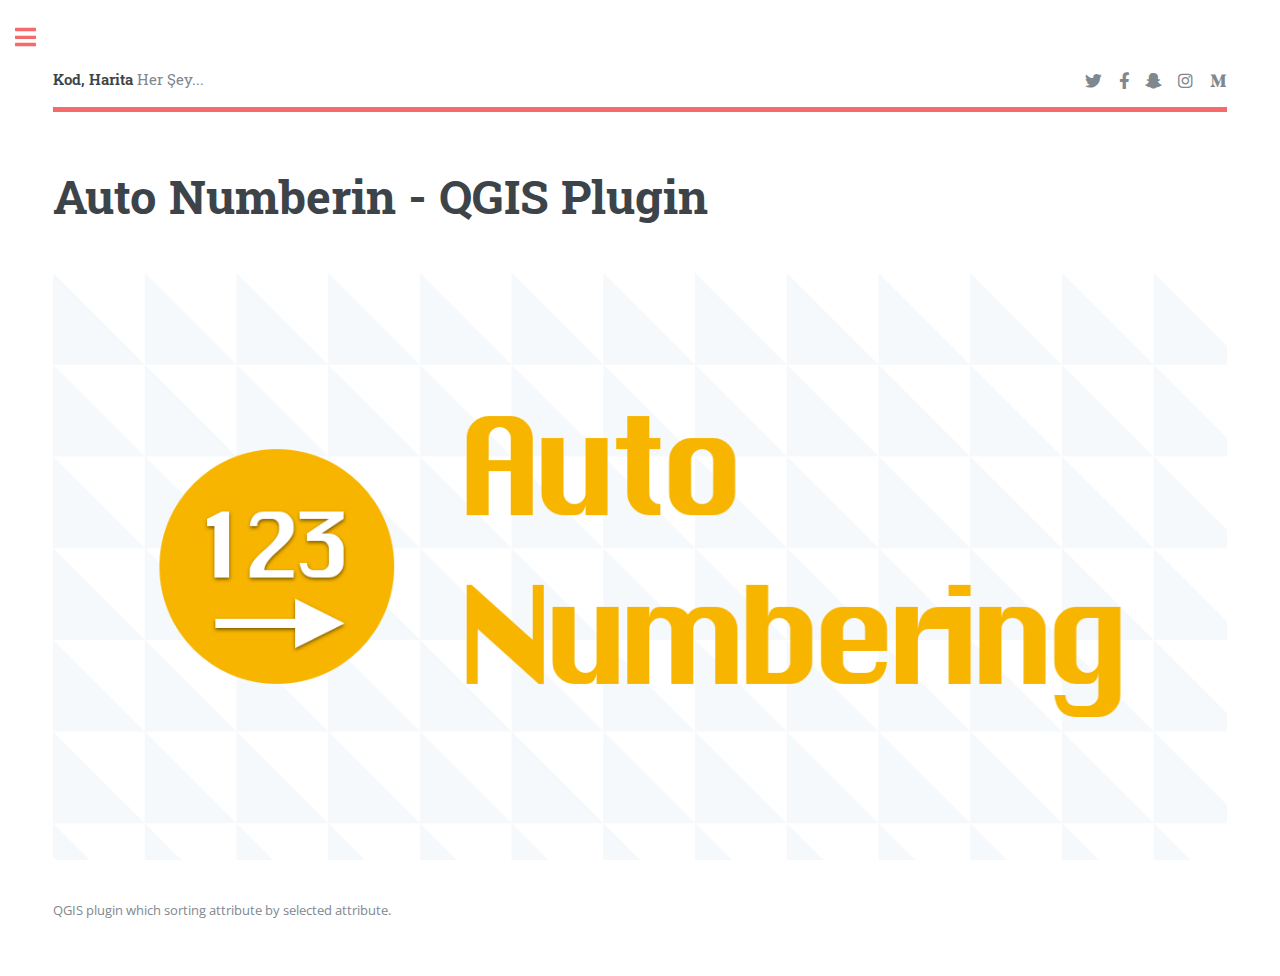
==== auto-numbering.html @ b15d13a5 "autonumbering" ====
<!DOCTYPE HTML>
<html>
	<head>
		<title>Auto Numbering - QGIS Plugin</title>
		<meta charset="utf-8" />
		<meta name="viewport" content="width=device-width, initial-scale=1, user-scalable=no" />
		<link rel="stylesheet" href="assets/css/main.css" />
		<link rel="shortcut icon" href="images/atmosphere.ico" type="image/x-icon">
	</head>
	<body class="is-preload">

		<!-- Wrapper -->
			<div id="wrapper">

				<!-- Main -->
					<div id="main">
						<div class="inner">

							<!-- Header -->
								<header id="header">
									<a class="logo"><strong>Kod, Harita</strong> Her Şey...</a>
									<ul class="icons">
										<li><a href="#" class="icon brands fa-twitter"><span class="label">Twitter</span></a></li>
										<li><a href="#" class="icon brands fa-facebook-f"><span class="label">Facebook</span></a></li>
										<li><a href="#" class="icon brands fa-snapchat-ghost"><span class="label">Snapchat</span></a></li>
										<li><a href="#" class="icon brands fa-instagram"><span class="label">Instagram</span></a></li>
										<li><a href="#" class="icon brands fa-medium-m"><span class="label">Medium</span></a></li>
									</ul>
								</header>

							<!-- Content -->
								<section>
									<header class="main">
										<h1>Auto Numberin - QGIS Plugin</h1>
									</header>

									<span class="image main"><img src="images/githubsocial.png" alt="" /></span>

									<p>QGIS plugin which sorting attribute by selected attribute.</p>

								</section>

						</div>
					</div>

				<!-- Sidebar -->
					<!-- Sidebar -->
					<div id="sidebar">
						<div class="inner">

							<!-- Search -->
								<!-- <section id="search" class="alt">
									<form method="post" action="#">
										<input type="text" name="query" id="query" placeholder="Search" />
									</form>
								</section> -->

							<!-- Menu -->
								<nav id="menu">
									<header class="major">
										<h2>Menu</h2>
									</header>
									<ul>
										<li><a href="index.html">Anasayfa</a></li>
										<!-- <li><a href="generic.html">Generic</a></li> -->
										<!-- <li><a href="elements.html">Elements</a></li> -->
										<li>
											<span class="opener">Projeler</span>
											<ul>
												<li><a href="geocoding.html">Mapbox Geocoding</a></li>
												<li><a href="auto-numbering.html">Auto Numbering</a></li>
											</ul>
										</li>
									</ul>
								</nav>

							<!-- Section -->
								<!-- <section>
									<header class="major">
										<h2>Ante interdum</h2>
									</header>
									<div class="mini-posts">
										<article>
											<a href="#" class="image"><img src="images/pic07.jpg" alt="" /></a>
											<p>Aenean ornare velit lacus, ac varius enim lorem ullamcorper dolore aliquam.</p>
										</article>
										<article>
											<a href="#" class="image"><img src="images/pic08.jpg" alt="" /></a>
											<p>Aenean ornare velit lacus, ac varius enim lorem ullamcorper dolore aliquam.</p>
										</article>
										<article>
											<a href="#" class="image"><img src="images/pic09.jpg" alt="" /></a>
											<p>Aenean ornare velit lacus, ac varius enim lorem ullamcorper dolore aliquam.</p>
										</article>
									</div>
									<ul class="actions">
										<li><a href="#" class="button">More</a></li>
									</ul>
								</section> -->

							<!-- Section -->
								<!-- <section>
									<header class="major">
										<h2>Get in touch</h2>
									</header>
									<p>Sed varius enim lorem ullamcorper dolore aliquam aenean ornare velit lacus, ac varius enim lorem ullamcorper dolore. Proin sed aliquam facilisis ante interdum. Sed nulla amet lorem feugiat tempus aliquam.</p>
									<ul class="contact">
										<li class="icon solid fa-envelope"><a href="#">information@untitled.tld</a></li>
										<li class="icon solid fa-phone">(000) 000-0000</li>
										<li class="icon solid fa-home">1234 Somewhere Road #8254<br />
										Nashville, TN 00000-0000</li>
									</ul>
								</section> -->

							<!-- Footer -->
								<!-- <footer id="footer">
									<p class="copyright">&copy; Untitled. All rights reserved. Demo Images: <a href="https://unsplash.com">Unsplash</a>. Design: <a href="https://html5up.net">HTML5 UP</a>.</p>
								</footer> -->

						</div>
					</div>

			</div>

		<!-- Scripts -->
			<script src="assets/js/jquery.min.js"></script>
			<script src="assets/js/browser.min.js"></script>
			<script src="assets/js/breakpoints.min.js"></script>
			<script src="assets/js/util.js"></script>
			<script src="assets/js/main.js"></script>

	</body>
</html>
---- assets/css/main.css ----
@import url(fontawesome-all.min.css);
@import url("https://fonts.googleapis.com/css?family=Open+Sans:400,600,400italic,600italic|Roboto+Slab:400,700");
/*
	Editorial by HTML5 UP
	html5up.net | @ajlkn
	Free for personal and commercial use under the CCA 3.0 license (html5up.net/license)
*/
html, body, div, span, applet, object,
iframe, h1, h2, h3, h4, h5, h6, p, blockquote,
pre, a, abbr, acronym, address, big, cite,
code, del, dfn, em, img, ins, kbd, q, s, samp,
small, strike, strong, sub, sup, tt, var, b,
u, i, center, dl, dt, dd, ol, ul, li, fieldset,
form, label, legend, table, caption, tbody,
tfoot, thead, tr, th, td, article, aside,
canvas, details, embed, figure, figcaption,
footer, header, hgroup, menu, nav, output, ruby,
section, summary, time, mark, audio, video {
  margin: 0;
  padding: 0;
  border: 0;
  font-size: 100%;
  font: inherit;
  vertical-align: baseline; }

article, aside, details, figcaption, figure,
footer, header, hgroup, menu, nav, section {
  display: block; }

body {
  line-height: 1; }

ol, ul {
  list-style: none; }

blockquote, q {
  quotes: none; }
  blockquote:before, blockquote:after, q:before, q:after {
    content: '';
    content: none; }

table {
  border-collapse: collapse;
  border-spacing: 0; }

body {
  -webkit-text-size-adjust: none; }

mark {
  background-color: transparent;
  color: inherit; }

input::-moz-focus-inner {
  border: 0;
  padding: 0; }

input, select, textarea {
  -moz-appearance: none;
  -webkit-appearance: none;
  -ms-appearance: none;
  appearance: none; }

/* Basic */
@-ms-viewport {
  width: device-width; }

body {
  -ms-overflow-style: scrollbar; }

@media screen and (max-width: 480px) {
  html, body {
    min-width: 320px; } }

html {
  box-sizing: border-box; }

*, *:before, *:after {
  box-sizing: inherit; }

body {
  background: #ffffff; }
  body.is-preload *, body.is-preload *:before, body.is-preload *:after, body.is-resizing *, body.is-resizing *:before, body.is-resizing *:after {
    -moz-animation: none !important;
    -webkit-animation: none !important;
    -ms-animation: none !important;
    animation: none !important;
    -moz-transition: none !important;
    -webkit-transition: none !important;
    -ms-transition: none !important;
    transition: none !important; }

/* Type */
body, input, select, textarea {
  color: #7f888f;
  font-family: "Open Sans", sans-serif;
  font-size: 13pt;
  font-weight: 400;
  line-height: 1.65; }
  @media screen and (max-width: 1680px) {
    body, input, select, textarea {
      font-size: 11pt; } }
  @media screen and (max-width: 1280px) {
    body, input, select, textarea {
      font-size: 10pt; } }
  @media screen and (max-width: 360px) {
    body, input, select, textarea {
      font-size: 9pt; } }

a {
  -moz-transition: color 0.2s ease-in-out, border-bottom-color 0.2s ease-in-out;
  -webkit-transition: color 0.2s ease-in-out, border-bottom-color 0.2s ease-in-out;
  -ms-transition: color 0.2s ease-in-out, border-bottom-color 0.2s ease-in-out;
  transition: color 0.2s ease-in-out, border-bottom-color 0.2s ease-in-out;
  border-bottom: dotted 1px;
  color: #f56a6a;
  text-decoration: none; }
  a:hover {
    border-bottom-color: #f56a6a;
    color: #f56a6a !important; }
    a:hover strong {
      color: inherit; }

strong, b {
  color: #3d4449;
  font-weight: 600; }

em, i {
  font-style: italic; }

p {
  margin: 0 0 2em 0; }

h1, h2, h3, h4, h5, h6 {
  color: #3d4449;
  font-family: "Roboto Slab", serif;
  font-weight: 700;
  line-height: 1.5;
  margin: 0 0 1em 0; }
  h1 a, h2 a, h3 a, h4 a, h5 a, h6 a {
    color: inherit;
    text-decoration: none;
    border-bottom: 0; }

h1 {
  font-size: 4em;
  margin: 0 0 0.5em 0;
  line-height: 1.3; }

h2 {
  font-size: 1.75em; }

h3 {
  font-size: 1.25em; }

h4 {
  font-size: 1.1em; }

h5 {
  font-size: 0.9em; }

h6 {
  font-size: 0.7em; }

@media screen and (max-width: 1680px) {
  h1 {
    font-size: 3.5em; } }

@media screen and (max-width: 980px) {
  h1 {
    font-size: 3.25em; } }

@media screen and (max-width: 736px) {
  h1 {
    font-size: 2em;
    line-height: 1.4; }
  h2 {
    font-size: 1.5em; } }

sub {
  font-size: 0.8em;
  position: relative;
  top: 0.5em; }

sup {
  font-size: 0.8em;
  position: relative;
  top: -0.5em; }

blockquote {
  border-left: solid 3px rgba(210, 215, 217, 0.75);
  font-style: italic;
  margin: 0 0 2em 0;
  padding: 0.5em 0 0.5em 2em; }

code {
  background: rgba(230, 235, 237, 0.25);
  border-radius: 0.375em;
  border: solid 1px rgba(210, 215, 217, 0.75);
  font-family: "Courier New", monospace;
  font-size: 0.9em;
  margin: 0 0.25em;
  padding: 0.25em 0.65em; }

pre {
  -webkit-overflow-scrolling: touch;
  font-family: "Courier New", monospace;
  font-size: 0.9em;
  margin: 0 0 2em 0; }
  pre code {
    display: block;
    line-height: 1.75;
    padding: 1em 1.5em;
    overflow-x: auto; }

hr {
  border: 0;
  border-bottom: solid 1px rgba(210, 215, 217, 0.75);
  margin: 2em 0; }
  hr.major {
    margin: 3em 0; }

.align-left {
  text-align: left; }

.align-center {
  text-align: center; }

.align-right {
  text-align: right; }

/* Row */
.row {
  display: flex;
  flex-wrap: wrap;
  box-sizing: border-box;
  align-items: stretch; }
  .row > * {
    box-sizing: border-box; }
  .row.gtr-uniform > * > :last-child {
    margin-bottom: 0; }
  .row.aln-left {
    justify-content: flex-start; }
  .row.aln-center {
    justify-content: center; }
  .row.aln-right {
    justify-content: flex-end; }
  .row.aln-top {
    align-items: flex-start; }
  .row.aln-middle {
    align-items: center; }
  .row.aln-bottom {
    align-items: flex-end; }
  .row > .imp {
    order: -1; }
  .row > .col-1 {
    width: 8.33333%; }
  .row > .off-1 {
    margin-left: 8.33333%; }
  .row > .col-2 {
    width: 16.66667%; }
  .row > .off-2 {
    margin-left: 16.66667%; }
  .row > .col-3 {
    width: 25%; }
  .row > .off-3 {
    margin-left: 25%; }
  .row > .col-4 {
    width: 33.33333%; }
  .row > .off-4 {
    margin-left: 33.33333%; }
  .row > .col-5 {
    width: 41.66667%; }
  .row > .off-5 {
    margin-left: 41.66667%; }
  .row > .col-6 {
    width: 50%; }
  .row > .off-6 {
    margin-left: 50%; }
  .row > .col-7 {
    width: 58.33333%; }
  .row > .off-7 {
    margin-left: 58.33333%; }
  .row > .col-8 {
    width: 66.66667%; }
  .row > .off-8 {
    margin-left: 66.66667%; }
  .row > .col-9 {
    width: 75%; }
  .row > .off-9 {
    margin-left: 75%; }
  .row > .col-10 {
    width: 83.33333%; }
  .row > .off-10 {
    margin-left: 83.33333%; }
  .row > .col-11 {
    width: 91.66667%; }
  .row > .off-11 {
    margin-left: 91.66667%; }
  .row > .col-12 {
    width: 100%; }
  .row > .off-12 {
    margin-left: 100%; }
  .row.gtr-0 {
    margin-top: 0;
    margin-left: 0em; }
    .row.gtr-0 > * {
      padding: 0 0 0 0em; }
    .row.gtr-0.gtr-uniform {
      margin-top: 0em; }
      .row.gtr-0.gtr-uniform > * {
        padding-top: 0em; }
  .row.gtr-25 {
    margin-top: 0;
    margin-left: -0.375em; }
    .row.gtr-25 > * {
      padding: 0 0 0 0.375em; }
    .row.gtr-25.gtr-uniform {
      margin-top: -0.375em; }
      .row.gtr-25.gtr-uniform > * {
        padding-top: 0.375em; }
  .row.gtr-50 {
    margin-top: 0;
    margin-left: -0.75em; }
    .row.gtr-50 > * {
      padding: 0 0 0 0.75em; }
    .row.gtr-50.gtr-uniform {
      margin-top: -0.75em; }
      .row.gtr-50.gtr-uniform > * {
        padding-top: 0.75em; }
  .row {
    margin-top: 0;
    margin-left: -1.5em; }
    .row > * {
      padding: 0 0 0 1.5em; }
    .row.gtr-uniform {
      margin-top: -1.5em; }
      .row.gtr-uniform > * {
        padding-top: 1.5em; }
  .row.gtr-150 {
    margin-top: 0;
    margin-left: -2.25em; }
    .row.gtr-150 > * {
      padding: 0 0 0 2.25em; }
    .row.gtr-150.gtr-uniform {
      margin-top: -2.25em; }
      .row.gtr-150.gtr-uniform > * {
        padding-top: 2.25em; }
  .row.gtr-200 {
    margin-top: 0;
    margin-left: -3em; }
    .row.gtr-200 > * {
      padding: 0 0 0 3em; }
    .row.gtr-200.gtr-uniform {
      margin-top: -3em; }
      .row.gtr-200.gtr-uniform > * {
        padding-top: 3em; }
  @media screen and (max-width: 1680px) {
    .row {
      display: flex;
      flex-wrap: wrap;
      box-sizing: border-box;
      align-items: stretch; }
      .row > * {
        box-sizing: border-box; }
      .row.gtr-uniform > * > :last-child {
        margin-bottom: 0; }
      .row.aln-left {
        justify-content: flex-start; }
      .row.aln-center {
        justify-content: center; }
      .row.aln-right {
        justify-content: flex-end; }
      .row.aln-top {
        align-items: flex-start; }
      .row.aln-middle {
        align-items: center; }
      .row.aln-bottom {
        align-items: flex-end; }
      .row > .imp-xlarge {
        order: -1; }
      .row > .col-1-xlarge {
        width: 8.33333%; }
      .row > .off-1-xlarge {
        margin-left: 8.33333%; }
      .row > .col-2-xlarge {
        width: 16.66667%; }
      .row > .off-2-xlarge {
        margin-left: 16.66667%; }
      .row > .col-3-xlarge {
        width: 25%; }
      .row > .off-3-xlarge {
        margin-left: 25%; }
      .row > .col-4-xlarge {
        width: 33.33333%; }
      .row > .off-4-xlarge {
        margin-left: 33.33333%; }
      .row > .col-5-xlarge {
        width: 41.66667%; }
      .row > .off-5-xlarge {
        margin-left: 41.66667%; }
      .row > .col-6-xlarge {
        width: 50%; }
      .row > .off-6-xlarge {
        margin-left: 50%; }
      .row > .col-7-xlarge {
        width: 58.33333%; }
      .row > .off-7-xlarge {
        margin-left: 58.33333%; }
      .row > .col-8-xlarge {
        width: 66.66667%; }
      .row > .off-8-xlarge {
        margin-left: 66.66667%; }
      .row > .col-9-xlarge {
        width: 75%; }
      .row > .off-9-xlarge {
        margin-left: 75%; }
      .row > .col-10-xlarge {
        width: 83.33333%; }
      .row > .off-10-xlarge {
        margin-left: 83.33333%; }
      .row > .col-11-xlarge {
        width: 91.66667%; }
      .row > .off-11-xlarge {
        margin-left: 91.66667%; }
      .row > .col-12-xlarge {
        width: 100%; }
      .row > .off-12-xlarge {
        margin-left: 100%; }
      .row.gtr-0 {
        margin-top: 0;
        margin-left: 0em; }
        .row.gtr-0 > * {
          padding: 0 0 0 0em; }
        .row.gtr-0.gtr-uniform {
          margin-top: 0em; }
          .row.gtr-0.gtr-uniform > * {
            padding-top: 0em; }
      .row.gtr-25 {
        margin-top: 0;
        margin-left: -0.375em; }
        .row.gtr-25 > * {
          padding: 0 0 0 0.375em; }
        .row.gtr-25.gtr-uniform {
          margin-top: -0.375em; }
          .row.gtr-25.gtr-uniform > * {
            padding-top: 0.375em; }
      .row.gtr-50 {
        margin-top: 0;
        margin-left: -0.75em; }
        .row.gtr-50 > * {
          padding: 0 0 0 0.75em; }
        .row.gtr-50.gtr-uniform {
          margin-top: -0.75em; }
          .row.gtr-50.gtr-uniform > * {
            padding-top: 0.75em; }
      .row {
        margin-top: 0;
        margin-left: -1.5em; }
        .row > * {
          padding: 0 0 0 1.5em; }
        .row.gtr-uniform {
          margin-top: -1.5em; }
          .row.gtr-uniform > * {
            padding-top: 1.5em; }
      .row.gtr-150 {
        margin-top: 0;
        margin-left: -2.25em; }
        .row.gtr-150 > * {
          padding: 0 0 0 2.25em; }
        .row.gtr-150.gtr-uniform {
          margin-top: -2.25em; }
          .row.gtr-150.gtr-uniform > * {
            padding-top: 2.25em; }
      .row.gtr-200 {
        margin-top: 0;
        margin-left: -3em; }
        .row.gtr-200 > * {
          padding: 0 0 0 3em; }
        .row.gtr-200.gtr-uniform {
          margin-top: -3em; }
          .row.gtr-200.gtr-uniform > * {
            padding-top: 3em; } }
  @media screen and (max-width: 1280px) {
    .row {
      display: flex;
      flex-wrap: wrap;
      box-sizing: border-box;
      align-items: stretch; }
      .row > * {
        box-sizing: border-box; }
      .row.gtr-uniform > * > :last-child {
        margin-bottom: 0; }
      .row.aln-left {
        justify-content: flex-start; }
      .row.aln-center {
        justify-content: center; }
      .row.aln-right {
        justify-content: flex-end; }
      .row.aln-top {
        align-items: flex-start; }
      .row.aln-middle {
        align-items: center; }
      .row.aln-bottom {
        align-items: flex-end; }
      .row > .imp-large {
        order: -1; }
      .row > .col-1-large {
        width: 8.33333%; }
      .row > .off-1-large {
        margin-left: 8.33333%; }
      .row > .col-2-large {
        width: 16.66667%; }
      .row > .off-2-large {
        margin-left: 16.66667%; }
      .row > .col-3-large {
        width: 25%; }
      .row > .off-3-large {
        margin-left: 25%; }
      .row > .col-4-large {
        width: 33.33333%; }
      .row > .off-4-large {
        margin-left: 33.33333%; }
      .row > .col-5-large {
        width: 41.66667%; }
      .row > .off-5-large {
        margin-left: 41.66667%; }
      .row > .col-6-large {
        width: 50%; }
      .row > .off-6-large {
        margin-left: 50%; }
      .row > .col-7-large {
        width: 58.33333%; }
      .row > .off-7-large {
        margin-left: 58.33333%; }
      .row > .col-8-large {
        width: 66.66667%; }
      .row > .off-8-large {
        margin-left: 66.66667%; }
      .row > .col-9-large {
        width: 75%; }
      .row > .off-9-large {
        margin-left: 75%; }
      .row > .col-10-large {
        width: 83.33333%; }
      .row > .off-10-large {
        margin-left: 83.33333%; }
      .row > .col-11-large {
        width: 91.66667%; }
      .row > .off-11-large {
        margin-left: 91.66667%; }
      .row > .col-12-large {
        width: 100%; }
      .row > .off-12-large {
        margin-left: 100%; }
      .row.gtr-0 {
        margin-top: 0;
        margin-left: 0em; }
        .row.gtr-0 > * {
          padding: 0 0 0 0em; }
        .row.gtr-0.gtr-uniform {
          margin-top: 0em; }
          .row.gtr-0.gtr-uniform > * {
            padding-top: 0em; }
      .row.gtr-25 {
        margin-top: 0;
        margin-left: -0.375em; }
        .row.gtr-25 > * {
          padding: 0 0 0 0.375em; }
        .row.gtr-25.gtr-uniform {
          margin-top: -0.375em; }
          .row.gtr-25.gtr-uniform > * {
            padding-top: 0.375em; }
      .row.gtr-50 {
        margin-top: 0;
        margin-left: -0.75em; }
        .row.gtr-50 > * {
          padding: 0 0 0 0.75em; }
        .row.gtr-50.gtr-uniform {
          margin-top: -0.75em; }
          .row.gtr-50.gtr-uniform > * {
            padding-top: 0.75em; }
      .row {
        margin-top: 0;
        margin-left: -1.5em; }
        .row > * {
          padding: 0 0 0 1.5em; }
        .row.gtr-uniform {
          margin-top: -1.5em; }
          .row.gtr-uniform > * {
            padding-top: 1.5em; }
      .row.gtr-150 {
        margin-top: 0;
        margin-left: -2.25em; }
        .row.gtr-150 > * {
          padding: 0 0 0 2.25em; }
        .row.gtr-150.gtr-uniform {
          margin-top: -2.25em; }
          .row.gtr-150.gtr-uniform > * {
            padding-top: 2.25em; }
      .row.gtr-200 {
        margin-top: 0;
        margin-left: -3em; }
        .row.gtr-200 > * {
          padding: 0 0 0 3em; }
        .row.gtr-200.gtr-uniform {
          margin-top: -3em; }
          .row.gtr-200.gtr-uniform > * {
            padding-top: 3em; } }
  @media screen and (max-width: 980px) {
    .row {
      display: flex;
      flex-wrap: wrap;
      box-sizing: border-box;
      align-items: stretch; }
      .row > * {
        box-sizing: border-box; }
      .row.gtr-uniform > * > :last-child {
        margin-bottom: 0; }
      .row.aln-left {
        justify-content: flex-start; }
      .row.aln-center {
        justify-content: center; }
      .row.aln-right {
        justify-content: flex-end; }
      .row.aln-top {
        align-items: flex-start; }
      .row.aln-middle {
        align-items: center; }
      .row.aln-bottom {
        align-items: flex-end; }
      .row > .imp-medium {
        order: -1; }
      .row > .col-1-medium {
        width: 8.33333%; }
      .row > .off-1-medium {
        margin-left: 8.33333%; }
      .row > .col-2-medium {
        width: 16.66667%; }
      .row > .off-2-medium {
        margin-left: 16.66667%; }
      .row > .col-3-medium {
        width: 25%; }
      .row > .off-3-medium {
        margin-left: 25%; }
      .row > .col-4-medium {
        width: 33.33333%; }
      .row > .off-4-medium {
        margin-left: 33.33333%; }
      .row > .col-5-medium {
        width: 41.66667%; }
      .row > .off-5-medium {
        margin-left: 41.66667%; }
      .row > .col-6-medium {
        width: 50%; }
      .row > .off-6-medium {
        margin-left: 50%; }
      .row > .col-7-medium {
        width: 58.33333%; }
      .row > .off-7-medium {
        margin-left: 58.33333%; }
      .row > .col-8-medium {
        width: 66.66667%; }
      .row > .off-8-medium {
        margin-left: 66.66667%; }
      .row > .col-9-medium {
        width: 75%; }
      .row > .off-9-medium {
        margin-left: 75%; }
      .row > .col-10-medium {
        width: 83.33333%; }
      .row > .off-10-medium {
        margin-left: 83.33333%; }
      .row > .col-11-medium {
        width: 91.66667%; }
      .row > .off-11-medium {
        margin-left: 91.66667%; }
      .row > .col-12-medium {
        width: 100%; }
      .row > .off-12-medium {
        margin-left: 100%; }
      .row.gtr-0 {
        margin-top: 0;
        margin-left: 0em; }
        .row.gtr-0 > * {
          padding: 0 0 0 0em; }
        .row.gtr-0.gtr-uniform {
          margin-top: 0em; }
          .row.gtr-0.gtr-uniform > * {
            padding-top: 0em; }
      .row.gtr-25 {
        margin-top: 0;
        margin-left: -0.375em; }
        .row.gtr-25 > * {
          padding: 0 0 0 0.375em; }
        .row.gtr-25.gtr-uniform {
          margin-top: -0.375em; }
          .row.gtr-25.gtr-uniform > * {
            padding-top: 0.375em; }
      .row.gtr-50 {
        margin-top: 0;
        margin-left: -0.75em; }
        .row.gtr-50 > * {
          padding: 0 0 0 0.75em; }
        .row.gtr-50.gtr-uniform {
          margin-top: -0.75em; }
          .row.gtr-50.gtr-uniform > * {
            padding-top: 0.75em; }
      .row {
        margin-top: 0;
        margin-left: -1.5em; }
        .row > * {
          padding: 0 0 0 1.5em; }
        .row.gtr-uniform {
          margin-top: -1.5em; }
          .row.gtr-uniform > * {
            padding-top: 1.5em; }
      .row.gtr-150 {
        margin-top: 0;
        margin-left: -2.25em; }
        .row.gtr-150 > * {
          padding: 0 0 0 2.25em; }
        .row.gtr-150.gtr-uniform {
          margin-top: -2.25em; }
          .row.gtr-150.gtr-uniform > * {
            padding-top: 2.25em; }
      .row.gtr-200 {
        margin-top: 0;
        margin-left: -3em; }
        .row.gtr-200 > * {
          padding: 0 0 0 3em; }
        .row.gtr-200.gtr-uniform {
          margin-top: -3em; }
          .row.gtr-200.gtr-uniform > * {
            padding-top: 3em; } }
  @media screen and (max-width: 736px) {
    .row {
      display: flex;
      flex-wrap: wrap;
      box-sizing: border-box;
      align-items: stretch; }
      .row > * {
        box-sizing: border-box; }
      .row.gtr-uniform > * > :last-child {
        margin-bottom: 0; }
      .row.aln-left {
        justify-content: flex-start; }
      .row.aln-center {
        justify-content: center; }
      .row.aln-right {
        justify-content: flex-end; }
      .row.aln-top {
        align-items: flex-start; }
      .row.aln-middle {
        align-items: center; }
      .row.aln-bottom {
        align-items: flex-end; }
      .row > .imp-small {
        order: -1; }
      .row > .col-1-small {
        width: 8.33333%; }
      .row > .off-1-small {
        margin-left: 8.33333%; }
      .row > .col-2-small {
        width: 16.66667%; }
      .row > .off-2-small {
        margin-left: 16.66667%; }
      .row > .col-3-small {
        width: 25%; }
      .row > .off-3-small {
        margin-left: 25%; }
      .row > .col-4-small {
        width: 33.33333%; }
      .row > .off-4-small {
        margin-left: 33.33333%; }
      .row > .col-5-small {
        width: 41.66667%; }
      .row > .off-5-small {
        margin-left: 41.66667%; }
      .row > .col-6-small {
        width: 50%; }
      .row > .off-6-small {
        margin-left: 50%; }
      .row > .col-7-small {
        width: 58.33333%; }
      .row > .off-7-small {
        margin-left: 58.33333%; }
      .row > .col-8-small {
        width: 66.66667%; }
      .row > .off-8-small {
        margin-left: 66.66667%; }
      .row > .col-9-small {
        width: 75%; }
      .row > .off-9-small {
        margin-left: 75%; }
      .row > .col-10-small {
        width: 83.33333%; }
      .row > .off-10-small {
        margin-left: 83.33333%; }
      .row > .col-11-small {
        width: 91.66667%; }
      .row > .off-11-small {
        margin-left: 91.66667%; }
      .row > .col-12-small {
        width: 100%; }
      .row > .off-12-small {
        margin-left: 100%; }
      .row.gtr-0 {
        margin-top: 0;
        margin-left: 0em; }
        .row.gtr-0 > * {
          padding: 0 0 0 0em; }
        .row.gtr-0.gtr-uniform {
          margin-top: 0em; }
          .row.gtr-0.gtr-uniform > * {
            padding-top: 0em; }
      .row.gtr-25 {
        margin-top: 0;
        margin-left: -0.375em; }
        .row.gtr-25 > * {
          padding: 0 0 0 0.375em; }
        .row.gtr-25.gtr-uniform {
          margin-top: -0.375em; }
          .row.gtr-25.gtr-uniform > * {
            padding-top: 0.375em; }
      .row.gtr-50 {
        margin-top: 0;
        margin-left: -0.75em; }
        .row.gtr-50 > * {
          padding: 0 0 0 0.75em; }
        .row.gtr-50.gtr-uniform {
          margin-top: -0.75em; }
          .row.gtr-50.gtr-uniform > * {
            padding-top: 0.75em; }
      .row {
        margin-top: 0;
        margin-left: -1.5em; }
        .row > * {
          padding: 0 0 0 1.5em; }
        .row.gtr-uniform {
          margin-top: -1.5em; }
          .row.gtr-uniform > * {
            padding-top: 1.5em; }
      .row.gtr-150 {
        margin-top: 0;
        margin-left: -2.25em; }
        .row.gtr-150 > * {
          padding: 0 0 0 2.25em; }
        .row.gtr-150.gtr-uniform {
          margin-top: -2.25em; }
          .row.gtr-150.gtr-uniform > * {
            padding-top: 2.25em; }
      .row.gtr-200 {
        margin-top: 0;
        margin-left: -3em; }
        .row.gtr-200 > * {
          padding: 0 0 0 3em; }
        .row.gtr-200.gtr-uniform {
          margin-top: -3em; }
          .row.gtr-200.gtr-uniform > * {
            padding-top: 3em; } }
  @media screen and (max-width: 480px) {
    .row {
      display: flex;
      flex-wrap: wrap;
      box-sizing: border-box;
      align-items: stretch; }
      .row > * {
        box-sizing: border-box; }
      .row.gtr-uniform > * > :last-child {
        margin-bottom: 0; }
      .row.aln-left {
        justify-content: flex-start; }
      .row.aln-center {
        justify-content: center; }
      .row.aln-right {
        justify-content: flex-end; }
      .row.aln-top {
        align-items: flex-start; }
      .row.aln-middle {
        align-items: center; }
      .row.aln-bottom {
        align-items: flex-end; }
      .row > .imp-xsmall {
        order: -1; }
      .row > .col-1-xsmall {
        width: 8.33333%; }
      .row > .off-1-xsmall {
        margin-left: 8.33333%; }
      .row > .col-2-xsmall {
        width: 16.66667%; }
      .row > .off-2-xsmall {
        margin-left: 16.66667%; }
      .row > .col-3-xsmall {
        width: 25%; }
      .row > .off-3-xsmall {
        margin-left: 25%; }
      .row > .col-4-xsmall {
        width: 33.33333%; }
      .row > .off-4-xsmall {
        margin-left: 33.33333%; }
      .row > .col-5-xsmall {
        width: 41.66667%; }
      .row > .off-5-xsmall {
        margin-left: 41.66667%; }
      .row > .col-6-xsmall {
        width: 50%; }
      .row > .off-6-xsmall {
        margin-left: 50%; }
      .row > .col-7-xsmall {
        width: 58.33333%; }
      .row > .off-7-xsmall {
        margin-left: 58.33333%; }
      .row > .col-8-xsmall {
        width: 66.66667%; }
      .row > .off-8-xsmall {
        margin-left: 66.66667%; }
      .row > .col-9-xsmall {
        width: 75%; }
      .row > .off-9-xsmall {
        margin-left: 75%; }
      .row > .col-10-xsmall {
        width: 83.33333%; }
      .row > .off-10-xsmall {
        margin-left: 83.33333%; }
      .row > .col-11-xsmall {
        width: 91.66667%; }
      .row > .off-11-xsmall {
        margin-left: 91.66667%; }
      .row > .col-12-xsmall {
        width: 100%; }
      .row > .off-12-xsmall {
        margin-left: 100%; }
      .row.gtr-0 {
        margin-top: 0;
        margin-left: 0em; }
        .row.gtr-0 > * {
          padding: 0 0 0 0em; }
        .row.gtr-0.gtr-uniform {
          margin-top: 0em; }
          .row.gtr-0.gtr-uniform > * {
            padding-top: 0em; }
      .row.gtr-25 {
        margin-top: 0;
        margin-left: -0.375em; }
        .row.gtr-25 > * {
          padding: 0 0 0 0.375em; }
        .row.gtr-25.gtr-uniform {
          margin-top: -0.375em; }
          .row.gtr-25.gtr-uniform > * {
            padding-top: 0.375em; }
      .row.gtr-50 {
        margin-top: 0;
        margin-left: -0.75em; }
        .row.gtr-50 > * {
          padding: 0 0 0 0.75em; }
        .row.gtr-50.gtr-uniform {
          margin-top: -0.75em; }
          .row.gtr-50.gtr-uniform > * {
            padding-top: 0.75em; }
      .row {
        margin-top: 0;
        margin-left: -1.5em; }
        .row > * {
          padding: 0 0 0 1.5em; }
        .row.gtr-uniform {
          margin-top: -1.5em; }
          .row.gtr-uniform > * {
            padding-top: 1.5em; }
      .row.gtr-150 {
        margin-top: 0;
        margin-left: -2.25em; }
        .row.gtr-150 > * {
          padding: 0 0 0 2.25em; }
        .row.gtr-150.gtr-uniform {
          margin-top: -2.25em; }
          .row.gtr-150.gtr-uniform > * {
            padding-top: 2.25em; }
      .row.gtr-200 {
        margin-top: 0;
        margin-left: -3em; }
        .row.gtr-200 > * {
          padding: 0 0 0 3em; }
        .row.gtr-200.gtr-uniform {
          margin-top: -3em; }
          .row.gtr-200.gtr-uniform > * {
            padding-top: 3em; } }

/* Section/Article */
section.special, article.special {
  text-align: center; }

header p {
  font-family: "Roboto Slab", serif;
  font-size: 1em;
  font-weight: 400;
  letter-spacing: 0.075em;
  margin-top: -0.5em;
  text-transform: uppercase; }

header.major > :last-child {
  border-bottom: solid 3px #f56a6a;
  display: inline-block;
  margin: 0 0 2em 0;
  padding: 0 0.75em 0.5em 0; }

header.main > :last-child {
  margin: 0 0 1em 0; }

/* Form */
form {
  margin: 0 0 2em 0; }

label {
  color: #3d4449;
  display: block;
  font-size: 0.9em;
  font-weight: 600;
  margin: 0 0 1em 0; }

input[type="text"],
input[type="password"],
input[type="email"],
input[type="tel"],
input[type="search"],
input[type="url"],
select,
textarea {
  -moz-appearance: none;
  -webkit-appearance: none;
  -ms-appearance: none;
  appearance: none;
  background: #ffffff;
  border-radius: 0.375em;
  border: none;
  border: solid 1px rgba(210, 215, 217, 0.75);
  color: inherit;
  display: block;
  outline: 0;
  padding: 0 1em;
  text-decoration: none;
  width: 100%; }
  input[type="text"]:invalid,
  input[type="password"]:invalid,
  input[type="email"]:invalid,
  input[type="tel"]:invalid,
  input[type="search"]:invalid,
  input[type="url"]:invalid,
  select:invalid,
  textarea:invalid {
    box-shadow: none; }
  input[type="text"]:focus,
  input[type="password"]:focus,
  input[type="email"]:focus,
  input[type="tel"]:focus,
  input[type="search"]:focus,
  input[type="url"]:focus,
  select:focus,
  textarea:focus {
    border-color: #f56a6a;
    box-shadow: 0 0 0 1px #f56a6a; }

select {
  background-image: url("data:image/svg+xml;charset=utf8,%3Csvg xmlns='http://www.w3.org/2000/svg' width='40' height='40' preserveAspectRatio='none' viewBox='0 0 40 40'%3E%3Cpath d='M9.4,12.3l10.4,10.4l10.4-10.4c0.2-0.2,0.5-0.4,0.9-0.4c0.3,0,0.6,0.1,0.9,0.4l3.3,3.3c0.2,0.2,0.4,0.5,0.4,0.9 c0,0.4-0.1,0.6-0.4,0.9L20.7,31.9c-0.2,0.2-0.5,0.4-0.9,0.4c-0.3,0-0.6-0.1-0.9-0.4L4.3,17.3c-0.2-0.2-0.4-0.5-0.4-0.9 c0-0.4,0.1-0.6,0.4-0.9l3.3-3.3c0.2-0.2,0.5-0.4,0.9-0.4S9.1,12.1,9.4,12.3z' fill='rgba(210, 215, 217, 0.75)' /%3E%3C/svg%3E");
  background-size: 1.25em;
  background-repeat: no-repeat;
  background-position: calc(100% - 1em) center;
  height: 2.75em;
  padding-right: 2.75em;
  text-overflow: ellipsis; }
  select option {
    color: #3d4449;
    background: #ffffff; }
  select:focus::-ms-value {
    background-color: transparent; }
  select::-ms-expand {
    display: none; }

input[type="text"],
input[type="password"],
input[type="email"],
input[type="tel"],
input[type="search"],
input[type="url"],
select {
  height: 2.75em; }

textarea {
  padding: 0.75em 1em; }

input[type="checkbox"],
input[type="radio"] {
  -moz-appearance: none;
  -webkit-appearance: none;
  -ms-appearance: none;
  appearance: none;
  display: block;
  float: left;
  margin-right: -2em;
  opacity: 0;
  width: 1em;
  z-index: -1; }
  input[type="checkbox"] + label,
  input[type="radio"] + label {
    text-decoration: none;
    color: #7f888f;
    cursor: pointer;
    display: inline-block;
    font-size: 1em;
    font-weight: 400;
    padding-left: 2.4em;
    padding-right: 0.75em;
    position: relative; }
    input[type="checkbox"] + label:before,
    input[type="radio"] + label:before {
      -moz-osx-font-smoothing: grayscale;
      -webkit-font-smoothing: antialiased;
      display: inline-block;
      font-style: normal;
      font-variant: normal;
      text-rendering: auto;
      line-height: 1;
      text-transform: none !important;
      font-family: 'Font Awesome 5 Free';
      font-weight: 900; }
    input[type="checkbox"] + label:before,
    input[type="radio"] + label:before {
      background: #ffffff;
      border-radius: 0.375em;
      border: solid 1px rgba(210, 215, 217, 0.75);
      content: '';
      display: inline-block;
      font-size: 0.8em;
      height: 2.0625em;
      left: 0;
      line-height: 2.0625em;
      position: absolute;
      text-align: center;
      top: 0;
      width: 2.0625em; }
  input[type="checkbox"]:checked + label:before,
  input[type="radio"]:checked + label:before {
    background: #3d4449;
    border-color: #3d4449;
    color: #ffffff;
    content: '\f00c'; }
  input[type="checkbox"]:focus + label:before,
  input[type="radio"]:focus + label:before {
    border-color: #f56a6a;
    box-shadow: 0 0 0 1px #f56a6a; }

input[type="checkbox"] + label:before {
  border-radius: 0.375em; }

input[type="radio"] + label:before {
  border-radius: 100%; }

::-webkit-input-placeholder {
  color: #9fa3a6 !important;
  opacity: 1.0; }

:-moz-placeholder {
  color: #9fa3a6 !important;
  opacity: 1.0; }

::-moz-placeholder {
  color: #9fa3a6 !important;
  opacity: 1.0; }

:-ms-input-placeholder {
  color: #9fa3a6 !important;
  opacity: 1.0; }

/* Box */
.box {
  border-radius: 0.375em;
  border: solid 1px rgba(210, 215, 217, 0.75);
  margin-bottom: 2em;
  padding: 1.5em; }
  .box > :last-child,
  .box > :last-child > :last-child,
  .box > :last-child > :last-child > :last-child {
    margin-bottom: 0; }
  .box.alt {
    border: 0;
    border-radius: 0;
    padding: 0; }

/* Icon */
.icon {
  text-decoration: none;
  border-bottom: none;
  position: relative; }
  .icon:before {
    -moz-osx-font-smoothing: grayscale;
    -webkit-font-smoothing: antialiased;
    display: inline-block;
    font-style: normal;
    font-variant: normal;
    text-rendering: auto;
    line-height: 1;
    text-transform: none !important;
    font-family: 'Font Awesome 5 Free';
    font-weight: 400; }
  .icon > .label {
    display: none; }
  .icon:before {
    line-height: inherit; }
  .icon.solid:before {
    font-weight: 900; }
  .icon.brands:before {
    font-family: 'Font Awesome 5 Brands'; }

/* Image */
.image {
  border-radius: 0.375em;
  border: 0;
  display: inline-block;
  position: relative; }
  .image img {
    border-radius: 0.375em;
    display: block; }
  .image.left, .image.right {
    max-width: 40%; }
    .image.left img, .image.right img {
      width: 100%; }
  .image.left {
    float: left;
    padding: 0 1.5em 1em 0;
    top: 0.25em; }
  .image.right {
    float: right;
    padding: 0 0 1em 1.5em;
    top: 0.25em; }
  .image.fit {
    display: block;
    margin: 0 0 2em 0;
    width: 100%; }
    .image.fit img {
      width: 100%; }
  .image.main {
    display: block;
    margin: 0 0 3em 0;
    width: 100%; }
    .image.main img {
      width: 100%; }

a.image {
  overflow: hidden; }
  a.image img {
    -moz-transition: -moz-transform 0.2s ease;
    -webkit-transition: -webkit-transform 0.2s ease;
    -ms-transition: -ms-transform 0.2s ease;
    transition: transform 0.2s ease; }
  a.image:hover img {
    -moz-transform: scale(1.075);
    -webkit-transform: scale(1.075);
    -ms-transform: scale(1.075);
    transform: scale(1.075); }

/* List */
ol {
  list-style: decimal;
  margin: 0 0 2em 0;
  padding-left: 1.25em; }
  ol li {
    padding-left: 0.25em; }

ul {
  list-style: disc;
  margin: 0 0 2em 0;
  padding-left: 1em; }
  ul li {
    padding-left: 0.5em; }
  ul.alt {
    list-style: none;
    padding-left: 0; }
    ul.alt li {
      border-top: solid 1px rgba(210, 215, 217, 0.75);
      padding: 0.5em 0; }
      ul.alt li:first-child {
        border-top: 0;
        padding-top: 0; }

dl {
  margin: 0 0 2em 0; }
  dl dt {
    display: block;
    font-weight: 600;
    margin: 0 0 1em 0; }
  dl dd {
    margin-left: 2em; }

/* Actions */
ul.actions {
  display: -moz-flex;
  display: -webkit-flex;
  display: -ms-flex;
  display: flex;
  cursor: default;
  list-style: none;
  margin-left: -1em;
  padding-left: 0; }
  ul.actions li {
    padding: 0 0 0 1em;
    vertical-align: middle; }
  ul.actions.special {
    -moz-justify-content: center;
    -webkit-justify-content: center;
    -ms-justify-content: center;
    justify-content: center;
    width: 100%;
    margin-left: 0; }
    ul.actions.special li:first-child {
      padding-left: 0; }
  ul.actions.stacked {
    -moz-flex-direction: column;
    -webkit-flex-direction: column;
    -ms-flex-direction: column;
    flex-direction: column;
    margin-left: 0; }
    ul.actions.stacked li {
      padding: 1.3em 0 0 0; }
      ul.actions.stacked li:first-child {
        padding-top: 0; }
  ul.actions.fit {
    width: calc(100% + 1em); }
    ul.actions.fit li {
      -moz-flex-grow: 1;
      -webkit-flex-grow: 1;
      -ms-flex-grow: 1;
      flex-grow: 1;
      -moz-flex-shrink: 1;
      -webkit-flex-shrink: 1;
      -ms-flex-shrink: 1;
      flex-shrink: 1;
      width: 100%; }
      ul.actions.fit li > * {
        width: 100%; }
    ul.actions.fit.stacked {
      width: 100%; }

/* Icons */
ul.icons {
  cursor: default;
  list-style: none;
  padding-left: 0; }
  ul.icons li {
    display: inline-block;
    padding: 0 1em 0 0; }
    ul.icons li:last-child {
      padding-right: 0; }
    ul.icons li .icon {
      color: inherit; }
      ul.icons li .icon:before {
        font-size: 1.25em; }

/* Contact */
ul.contact {
  list-style: none;
  padding: 0; }
  ul.contact li {
    text-decoration: none;
    border-top: solid 1px rgba(210, 215, 217, 0.75);
    margin: 1.5em 0 0 0;
    padding: 1.5em 0 0 3em;
    position: relative; }
    ul.contact li:before {
      -moz-osx-font-smoothing: grayscale;
      -webkit-font-smoothing: antialiased;
      display: inline-block;
      font-style: normal;
      font-variant: normal;
      text-rendering: auto;
      line-height: 1;
      text-transform: none !important;
      font-family: 'Font Awesome 5 Free';
      font-weight: 400; }
    ul.contact li:before {
      color: #f56a6a;
      display: inline-block;
      font-size: 1.5em;
      height: 1.125em;
      left: 0;
      line-height: 1.125em;
      position: absolute;
      text-align: center;
      top: 1em;
      width: 1.5em; }
    ul.contact li:first-child {
      border-top: 0;
      margin-top: 0;
      padding-top: 0; }
      ul.contact li:first-child:before {
        top: 0; }
    ul.contact li a {
      color: inherit; }

/* Pagination */
ul.pagination {
  cursor: default;
  list-style: none;
  padding-left: 0; }
  ul.pagination li {
    display: inline-block;
    padding-left: 0;
    vertical-align: middle; }
    ul.pagination li > .page {
      -moz-transition: background-color 0.2s ease-in-out, color 0.2s ease-in-out;
      -webkit-transition: background-color 0.2s ease-in-out, color 0.2s ease-in-out;
      -ms-transition: background-color 0.2s ease-in-out, color 0.2s ease-in-out;
      transition: background-color 0.2s ease-in-out, color 0.2s ease-in-out;
      border-bottom: 0;
      border-radius: 0.375em;
      display: inline-block;
      font-size: 0.8em;
      font-weight: 600;
      height: 2em;
      line-height: 2em;
      margin: 0 0.125em;
      min-width: 2em;
      padding: 0 0.5em;
      text-align: center; }
      ul.pagination li > .page.active {
        background-color: #f56a6a;
        color: #ffffff !important; }
        ul.pagination li > .page.active:hover {
          background-color: #f67878; }
        ul.pagination li > .page.active:active {
          background-color: #f45c5c; }
    ul.pagination li:first-child {
      padding-right: 0.75em; }
    ul.pagination li:last-child {
      padding-left: 0.75em; }
  @media screen and (max-width: 480px) {
    ul.pagination li:nth-child(n+2):nth-last-child(n+2) {
      display: none; }
    ul.pagination li:first-child {
      padding-right: 0; } }

/* Table */
.table-wrapper {
  -webkit-overflow-scrolling: touch;
  overflow-x: auto; }

table {
  margin: 0 0 2em 0;
  width: 100%; }
  table tbody tr {
    border: solid 1px rgba(210, 215, 217, 0.75);
    border-left: 0;
    border-right: 0; }
    table tbody tr:nth-child(2n + 1) {
      background-color: rgba(230, 235, 237, 0.25); }
  table td {
    padding: 0.75em 0.75em; }
  table th {
    color: #3d4449;
    font-size: 0.9em;
    font-weight: 600;
    padding: 0 0.75em 0.75em 0.75em;
    text-align: left; }
  table thead {
    border-bottom: solid 2px rgba(210, 215, 217, 0.75); }
  table tfoot {
    border-top: solid 2px rgba(210, 215, 217, 0.75); }
  table.alt {
    border-collapse: separate; }
    table.alt tbody tr td {
      border: solid 1px rgba(210, 215, 217, 0.75);
      border-left-width: 0;
      border-top-width: 0; }
      table.alt tbody tr td:first-child {
        border-left-width: 1px; }
    table.alt tbody tr:first-child td {
      border-top-width: 1px; }
    table.alt thead {
      border-bottom: 0; }
    table.alt tfoot {
      border-top: 0; }

/* Button */
input[type="submit"],
input[type="reset"],
input[type="button"],
button,
.button {
  -moz-appearance: none;
  -webkit-appearance: none;
  -ms-appearance: none;
  appearance: none;
  -moz-transition: background-color 0.2s ease-in-out, color 0.2s ease-in-out;
  -webkit-transition: background-color 0.2s ease-in-out, color 0.2s ease-in-out;
  -ms-transition: background-color 0.2s ease-in-out, color 0.2s ease-in-out;
  transition: background-color 0.2s ease-in-out, color 0.2s ease-in-out;
  background-color: transparent;
  border-radius: 0.375em;
  border: 0;
  box-shadow: inset 0 0 0 2px #f56a6a;
  color: #f56a6a !important;
  cursor: pointer;
  display: inline-block;
  font-family: "Roboto Slab", serif;
  font-size: 0.8em;
  font-weight: 700;
  height: 3.5em;
  letter-spacing: 0.075em;
  line-height: 3.5em;
  padding: 0 2.25em;
  text-align: center;
  text-decoration: none;
  text-transform: uppercase;
  white-space: nowrap; }
  input[type="submit"]:hover,
  input[type="reset"]:hover,
  input[type="button"]:hover,
  button:hover,
  .button:hover {
    background-color: rgba(245, 106, 106, 0.05); }
  input[type="submit"]:active,
  input[type="reset"]:active,
  input[type="button"]:active,
  button:active,
  .button:active {
    background-color: rgba(245, 106, 106, 0.15); }
  input[type="submit"].icon:before,
  input[type="reset"].icon:before,
  input[type="button"].icon:before,
  button.icon:before,
  .button.icon:before {
    margin-right: 0.5em; }
  input[type="submit"].fit,
  input[type="reset"].fit,
  input[type="button"].fit,
  button.fit,
  .button.fit {
    width: 100%; }
  input[type="submit"].small,
  input[type="reset"].small,
  input[type="button"].small,
  button.small,
  .button.small {
    font-size: 0.6em; }
  input[type="submit"].large,
  input[type="reset"].large,
  input[type="button"].large,
  button.large,
  .button.large {
    font-size: 1em;
    height: 3.65em;
    line-height: 3.65em; }
  input[type="submit"].primary,
  input[type="reset"].primary,
  input[type="button"].primary,
  button.primary,
  .button.primary {
    background-color: #f56a6a;
    box-shadow: none;
    color: #ffffff !important; }
    input[type="submit"].primary:hover,
    input[type="reset"].primary:hover,
    input[type="button"].primary:hover,
    button.primary:hover,
    .button.primary:hover {
      background-color: #f67878; }
    input[type="submit"].primary:active,
    input[type="reset"].primary:active,
    input[type="button"].primary:active,
    button.primary:active,
    .button.primary:active {
      background-color: #f45c5c; }
  input[type="submit"].disabled, input[type="submit"]:disabled,
  input[type="reset"].disabled,
  input[type="reset"]:disabled,
  input[type="button"].disabled,
  input[type="button"]:disabled,
  button.disabled,
  button:disabled,
  .button.disabled,
  .button:disabled {
    pointer-events: none;
    opacity: 0.25; }

/* Mini Posts */
.mini-posts article {
  border-top: solid 1px rgba(210, 215, 217, 0.75);
  margin-top: 2em;
  padding-top: 2em; }
  .mini-posts article .image {
    display: block;
    margin: 0 0 1.5em 0; }
    .mini-posts article .image img {
      display: block;
      width: 100%; }
  .mini-posts article:first-child {
    border-top: 0;
    margin-top: 0;
    padding-top: 0; }

/* Features */
.features {
  display: -moz-flex;
  display: -webkit-flex;
  display: -ms-flex;
  display: flex;
  -moz-flex-wrap: wrap;
  -webkit-flex-wrap: wrap;
  -ms-flex-wrap: wrap;
  flex-wrap: wrap;
  margin: 0 0 2em -3em;
  width: calc(100% + 3em); }
  .features article {
    -moz-align-items: center;
    -webkit-align-items: center;
    -ms-align-items: center;
    align-items: center;
    display: -moz-flex;
    display: -webkit-flex;
    display: -ms-flex;
    display: flex;
    margin: 0 0 3em 3em;
    position: relative;
    width: calc(50% - 3em); }
    .features article:nth-child(2n - 1) {
      margin-right: 1.5em; }
    .features article:nth-child(2n) {
      margin-left: 1.5em; }
    .features article:nth-last-child(1), .features article:nth-last-child(2) {
      margin-bottom: 0; }
    .features article .icon {
      -moz-flex-grow: 0;
      -webkit-flex-grow: 0;
      -ms-flex-grow: 0;
      flex-grow: 0;
      -moz-flex-shrink: 0;
      -webkit-flex-shrink: 0;
      -ms-flex-shrink: 0;
      flex-shrink: 0;
      display: block;
      height: 10em;
      line-height: 10em;
      margin: 0 2em 0 0;
      text-align: center;
      width: 10em; }
      .features article .icon:before {
        color: #f56a6a;
        font-size: 2.75rem;
        position: relative;
        top: 0.05em; }
      .features article .icon:after {
        -moz-transform: rotate(45deg);
        -webkit-transform: rotate(45deg);
        -ms-transform: rotate(45deg);
        transform: rotate(45deg);
        border-radius: 0.25rem;
        border: solid 2px rgba(210, 215, 217, 0.75);
        content: '';
        display: block;
        height: 7em;
        left: 50%;
        margin: -3.5em 0 0 -3.5em;
        position: absolute;
        top: 50%;
        width: 7em; }
    .features article .content {
      -moz-flex-grow: 1;
      -webkit-flex-grow: 1;
      -ms-flex-grow: 1;
      flex-grow: 1;
      -moz-flex-shrink: 1;
      -webkit-flex-shrink: 1;
      -ms-flex-shrink: 1;
      flex-shrink: 1;
      width: 100%; }
      .features article .content > :last-child {
        margin-bottom: 0; }
  @media screen and (max-width: 980px) {
    .features {
      margin: 0 0 2em 0;
      width: 100%; }
      .features article {
        margin: 0 0 3em 0;
        width: 100%; }
        .features article:nth-child(2n - 1) {
          margin-right: 0; }
        .features article:nth-child(2n) {
          margin-left: 0; }
        .features article:nth-last-child(1), .features article:nth-last-child(2) {
          margin-bottom: 3em; }
        .features article:last-child {
          margin-bottom: 0; }
        .features article .icon {
          height: 8em;
          line-height: 8em;
          width: 8em; }
          .features article .icon:before {
            font-size: 2.25rem; }
          .features article .icon:after {
            height: 6em;
            margin: -3em 0 0 -3em;
            width: 6em; } }
  @media screen and (max-width: 480px) {
    .features article {
      -moz-flex-direction: column;
      -webkit-flex-direction: column;
      -ms-flex-direction: column;
      flex-direction: column;
      -moz-align-items: -moz-flex-start;
      -webkit-align-items: -webkit-flex-start;
      -ms-align-items: -ms-flex-start;
      align-items: flex-start; }
      .features article .icon {
        height: 6em;
        line-height: 6em;
        margin: 0 0 1.5em 0;
        width: 6em; }
        .features article .icon:before {
          font-size: 1.5rem; }
        .features article .icon:after {
          height: 4em;
          margin: -2em 0 0 -2em;
          width: 4em; } }
  @media screen and (max-width: 480px) {
    .features article .icon:before {
      font-size: 1.25rem; } }

/* Posts */
.posts {
  display: -moz-flex;
  display: -webkit-flex;
  display: -ms-flex;
  display: flex;
  -moz-flex-wrap: wrap;
  -webkit-flex-wrap: wrap;
  -ms-flex-wrap: wrap;
  flex-wrap: wrap;
  margin: 0 0 2em -6em;
  width: calc(100% + 6em); }
  .posts article {
    -moz-flex-grow: 0;
    -webkit-flex-grow: 0;
    -ms-flex-grow: 0;
    flex-grow: 0;
    -moz-flex-shrink: 1;
    -webkit-flex-shrink: 1;
    -ms-flex-shrink: 1;
    flex-shrink: 1;
    margin: 0 0 6em 6em;
    position: relative;
    width: calc(33.33333% - 6em); }
    .posts article:before {
      background: rgba(210, 215, 217, 0.75);
      content: '';
      display: block;
      height: calc(100% + 6em);
      left: -3em;
      position: absolute;
      top: 0;
      width: 1px; }
    .posts article:after {
      background: rgba(210, 215, 217, 0.75);
      bottom: -3em;
      content: '';
      display: block;
      height: 1px;
      position: absolute;
      right: 0;
      width: calc(100% + 6em); }
    .posts article > :last-child {
      margin-bottom: 0; }
    .posts article .image {
      display: block;
      margin: 0 0 2em 0; }
      .posts article .image img {
        display: block;
        width: 100%; }
  @media screen and (min-width: 1681px) {
    .posts article:nth-child(3n + 1):before {
      display: none; }
    .posts article:nth-child(3n + 1):after {
      width: 100%; }
    .posts article:nth-last-child(1), .posts article:nth-last-child(2), .posts article:nth-last-child(3) {
      margin-bottom: 0; }
      .posts article:nth-last-child(1):before, .posts article:nth-last-child(2):before, .posts article:nth-last-child(3):before {
        height: 100%; }
      .posts article:nth-last-child(1):after, .posts article:nth-last-child(2):after, .posts article:nth-last-child(3):after {
        display: none; } }
  @media screen and (max-width: 1680px) {
    .posts article {
      width: calc(50% - 6em); }
      .posts article:nth-last-child(3) {
        margin-bottom: 6em; } }
  @media screen and (min-width: 481px) and (max-width: 1680px) {
    .posts article:nth-child(2n + 1):before {
      display: none; }
    .posts article:nth-child(2n + 1):after {
      width: 100%; }
    .posts article:nth-last-child(1), .posts article:nth-last-child(2) {
      margin-bottom: 0; }
      .posts article:nth-last-child(1):before, .posts article:nth-last-child(2):before {
        height: 100%; }
      .posts article:nth-last-child(1):after, .posts article:nth-last-child(2):after {
        display: none; } }
  @media screen and (max-width: 736px) {
    .posts {
      margin: 0 0 2em -4.5em;
      width: calc(100% + 4.5em); }
      .posts article {
        margin: 0 0 4.5em 4.5em;
        width: calc(50% - 4.5em); }
        .posts article:before {
          height: calc(100% + 4.5em);
          left: -2.25em; }
        .posts article:after {
          bottom: -2.25em;
          width: calc(100% + 4.5em); }
        .posts article:nth-last-child(3) {
          margin-bottom: 4.5em; } }
  @media screen and (max-width: 480px) {
    .posts {
      margin: 0 0 2em 0;
      width: 100%; }
      .posts article {
        margin: 0 0 4.5em 0;
        width: 100%; }
        .posts article:before {
          display: none; }
        .posts article:after {
          width: 100%; }
        .posts article:last-child {
          margin-bottom: 0; }
          .posts article:last-child:after {
            display: none; } }

/* Wrapper */
#wrapper {
  display: -moz-flex;
  display: -webkit-flex;
  display: -ms-flex;
  display: flex;
  -moz-flex-direction: row-reverse;
  -webkit-flex-direction: row-reverse;
  -ms-flex-direction: row-reverse;
  flex-direction: row-reverse;
  min-height: 100vh; }

/* Main */
#main {
  -moz-flex-grow: 1;
  -webkit-flex-grow: 1;
  -ms-flex-grow: 1;
  flex-grow: 1;
  -moz-flex-shrink: 1;
  -webkit-flex-shrink: 1;
  -ms-flex-shrink: 1;
  flex-shrink: 1;
  width: 100%; }
  #main > .inner {
    padding: 0 6em 0.1em 6em ;
    margin: 0 auto;
    max-width: 110em; }
    #main > .inner > section {
      padding: 6em 0 4em 0 ;
      border-top: solid 2px rgba(210, 215, 217, 0.75); }
      #main > .inner > section:first-of-type {
        border-top: 0 !important; }
  @media screen and (max-width: 1680px) {
    #main > .inner {
      padding: 0 5em 0.1em 5em ; }
      #main > .inner > section {
        padding: 5em 0 3em 0 ; } }
  @media screen and (max-width: 1280px) {
    #main > .inner {
      padding: 0 4em 0.1em 4em ; }
      #main > .inner > section {
        padding: 4em 0 2em 0 ; } }
  @media screen and (max-width: 736px) {
    #main > .inner {
      padding: 0 2em 0.1em 2em ; }
      #main > .inner > section {
        padding: 3em 0 1em 0 ; } }

/* Sidebar */
#search form {
  text-decoration: none;
  position: relative; }
  #search form:before {
    -moz-osx-font-smoothing: grayscale;
    -webkit-font-smoothing: antialiased;
    display: inline-block;
    font-style: normal;
    font-variant: normal;
    text-rendering: auto;
    line-height: 1;
    text-transform: none !important;
    font-family: 'Font Awesome 5 Free';
    font-weight: 900; }
  #search form:before {
    -moz-transform: scaleX(-1);
    -webkit-transform: scaleX(-1);
    -ms-transform: scaleX(-1);
    transform: scaleX(-1);
    color: #7f888f;
    content: '\f002';
    cursor: default;
    display: block;
    font-size: 1.5em;
    height: 2em;
    line-height: 2em;
    opacity: 0.325;
    position: absolute;
    right: 0;
    text-align: center;
    top: 0;
    width: 2em; }
  #search form input[type="text"] {
    padding-right: 2.75em; }

#sidebar {
  -moz-flex-grow: 0;
  -webkit-flex-grow: 0;
  -ms-flex-grow: 0;
  flex-grow: 0;
  -moz-flex-shrink: 0;
  -webkit-flex-shrink: 0;
  -ms-flex-shrink: 0;
  flex-shrink: 0;
  -moz-transition: margin-left 0.5s ease, box-shadow 0.5s ease;
  -webkit-transition: margin-left 0.5s ease, box-shadow 0.5s ease;
  -ms-transition: margin-left 0.5s ease, box-shadow 0.5s ease;
  transition: margin-left 0.5s ease, box-shadow 0.5s ease;
  background-color: #f5f6f7;
  font-size: 0.9em;
  position: relative;
  width: 26em; }
  #sidebar h2 {
    font-size: 1.38889em; }
  #sidebar > .inner {
    padding: 2.22222em 2.22222em 2.44444em 2.22222em ;
    position: relative;
    width: 26em; }
    #sidebar > .inner > * {
      border-bottom: solid 2px rgba(210, 215, 217, 0.75);
      margin: 0 0 3.5em 0;
      padding: 0 0 3.5em 0; }
      #sidebar > .inner > * > :last-child {
        margin-bottom: 0; }
      #sidebar > .inner > *:last-child {
        border-bottom: 0;
        margin-bottom: 0;
        padding-bottom: 0; }
    #sidebar > .inner > .alt {
      background-color: #eff1f2;
      border-bottom: 0;
      margin: -2.22222em 0 4.44444em -2.22222em;
      padding: 2.22222em;
      width: calc(100% + 4.44444em); }
  #sidebar .toggle {
    text-decoration: none;
    -moz-transition: left 0.5s ease;
    -webkit-transition: left 0.5s ease;
    -ms-transition: left 0.5s ease;
    transition: left 0.5s ease;
    -webkit-tap-highlight-color: rgba(255, 255, 255, 0);
    border: 0;
    display: block;
    height: 7.5em;
    left: 26em;
    line-height: 7.5em;
    outline: 0;
    overflow: hidden;
    position: absolute;
    text-align: center;
    text-indent: -15em;
    white-space: nowrap;
    top: 0;
    width: 6em;
    z-index: 10000; }
    #sidebar .toggle:before {
      -moz-osx-font-smoothing: grayscale;
      -webkit-font-smoothing: antialiased;
      display: inline-block;
      font-style: normal;
      font-variant: normal;
      text-rendering: auto;
      line-height: 1;
      text-transform: none !important;
      font-family: 'Font Awesome 5 Free';
      font-weight: 900; }
    #sidebar .toggle:before {
      content: '\f0c9';
      font-size: 2rem;
      height: inherit;
      left: 0;
      line-height: inherit;
      position: absolute;
      text-indent: 0;
      top: 0;
      width: inherit; }
  #sidebar.inactive {
    margin-left: -26em; }
  @media screen and (max-width: 1680px) {
    #sidebar {
      width: 24em; }
      #sidebar > .inner {
        padding: 1.66667em 1.66667em 1.33333em 1.66667em ;
        width: 24em; }
        #sidebar > .inner > .alt {
          margin: -1.66667em 0 3.33333em -1.66667em;
          padding: 1.66667em;
          width: calc(100% + 3.33333em); }
      #sidebar .toggle {
        height: 6.25em;
        left: 24em;
        line-height: 6.25em;
        text-indent: 5em;
        width: 5em; }
        #sidebar .toggle:before {
          font-size: 1.5rem; }
      #sidebar.inactive {
        margin-left: -24em; } }
  @media screen and (max-width: 1280px) {
    #sidebar {
      box-shadow: 0 0 5em 0 rgba(0, 0, 0, 0.175);
      height: 100%;
      left: 0;
      position: fixed;
      top: 0;
      z-index: 10000; }
      #sidebar.inactive {
        box-shadow: none; }
      #sidebar > .inner {
        -webkit-overflow-scrolling: touch;
        height: 100%;
        left: 0;
        overflow-x: hidden;
        overflow-y: auto;
        position: absolute;
        top: 0; }
        #sidebar > .inner:after {
          content: '';
          display: block;
          height: 4em;
          width: 100%; }
      #sidebar .toggle {
        text-indent: 6em;
        width: 6em; }
        #sidebar .toggle:before {
          font-size: 1.5rem;
          margin-left: -0.4375em; }
      body.is-preload #sidebar {
        display: none; } }
  @media screen and (max-width: 736px) {
    #sidebar .toggle {
      text-indent: 7.25em;
      width: 7.25em; }
      #sidebar .toggle:before {
        color: #7f888f;
        margin-left: -0.0625em;
        margin-top: -0.25em;
        font-size: 1.1rem;
        z-index: 1; }
      #sidebar .toggle:after {
        background: rgba(222, 225, 226, 0.75);
        border-radius: 0.375em;
        content: '';
        height: 3.5em;
        left: 1em;
        position: absolute;
        top: 1em;
        width: 5em; } }

/* Header */
#header {
  display: -moz-flex;
  display: -webkit-flex;
  display: -ms-flex;
  display: flex;
  border-bottom: solid 5px #f56a6a;
  padding: 6em 0 1em 0;
  position: relative; }
  #header > * {
    -moz-flex: 1;
    -webkit-flex: 1;
    -ms-flex: 1;
    flex: 1;
    margin-bottom: 0; }
  #header .logo {
    border-bottom: 0;
    color: inherit;
    font-family: "Roboto Slab", serif;
    font-size: 1.125em; }
  #header .icons {
    text-align: right; }
  @media screen and (max-width: 1680px) {
    #header {
      padding-top: 5em; } }
  @media screen and (max-width: 736px) {
    #header {
      padding-top: 6.5em; }
      #header .logo {
        font-size: 1.25em;
        margin: 0; }
      #header .icons {
        height: 5em;
        line-height: 5em;
        position: absolute;
        right: -0.5em;
        top: 0; } }

/* Banner */
#banner {
  padding: 6em 0 4em 0 ;
  display: -moz-flex;
  display: -webkit-flex;
  display: -ms-flex;
  display: flex; }
  #banner h1 {
    margin-top: -0.125em; }
  #banner .content {
    -moz-flex-grow: 1;
    -webkit-flex-grow: 1;
    -ms-flex-grow: 1;
    flex-grow: 1;
    -moz-flex-shrink: 1;
    -webkit-flex-shrink: 1;
    -ms-flex-shrink: 1;
    flex-shrink: 1;
    width: 50%; }
  #banner .image {
    -moz-flex-grow: 0;
    -webkit-flex-grow: 0;
    -ms-flex-grow: 0;
    flex-grow: 0;
    -moz-flex-shrink: 0;
    -webkit-flex-shrink: 0;
    -ms-flex-shrink: 0;
    flex-shrink: 0;
    display: block;
    margin: 0 0 2em 4em;
    width: 50%; }
    #banner .image img {
      height: 100%;
      -moz-object-fit: cover;
      -webkit-object-fit: cover;
      -ms-object-fit: cover;
      object-fit: cover;
      -moz-object-position: center;
      -webkit-object-position: center;
      -ms-object-position: center;
      object-position: center;
      width: 100%; }
  @media screen and (orientation: portrait) {
    #banner {
      -moz-flex-direction: column-reverse;
      -webkit-flex-direction: column-reverse;
      -ms-flex-direction: column-reverse;
      flex-direction: column-reverse; }
      #banner h1 br {
        display: none; }
      #banner .content {
        -moz-flex-grow: 0;
        -webkit-flex-grow: 0;
        -ms-flex-grow: 0;
        flex-grow: 0;
        -moz-flex-shrink: 0;
        -webkit-flex-shrink: 0;
        -ms-flex-shrink: 0;
        flex-shrink: 0;
        width: 100%; }
      #banner .image {
        -moz-flex-grow: 0;
        -webkit-flex-grow: 0;
        -ms-flex-grow: 0;
        flex-grow: 0;
        -moz-flex-shrink: 0;
        -webkit-flex-shrink: 0;
        -ms-flex-shrink: 0;
        flex-shrink: 0;
        margin: 0 0 4em 0;
        height: 25em;
        max-height: 50vh;
        min-height: 18em;
        width: 100%; } }
  @media screen and (orientation: portrait) and (max-width: 480px) {
    #banner .image {
      max-height: 35vh; } }

/* Footer */
#footer .copyright {
  color: #9fa3a6;
  font-size: 0.9em; }
  #footer .copyright a {
    color: inherit; }

/* Menu */
#menu ul {
  -moz-user-select: none;
  -webkit-user-select: none;
  -ms-user-select: none;
  user-select: none;
  color: #3d4449;
  font-family: "Roboto Slab", serif;
  font-weight: 400;
  letter-spacing: 0.075em;
  list-style: none;
  margin-bottom: 0;
  padding: 0;
  text-transform: uppercase; }
  #menu ul a, #menu ul span {
    border-bottom: 0;
    color: inherit;
    cursor: pointer;
    display: block;
    font-size: 0.9em;
    padding: 0.625em 0; }
    #menu ul a:hover, #menu ul span:hover {
      color: #f56a6a; }
    #menu ul a.opener, #menu ul span.opener {
      -moz-transition: color 0.2s ease-in-out;
      -webkit-transition: color 0.2s ease-in-out;
      -ms-transition: color 0.2s ease-in-out;
      transition: color 0.2s ease-in-out;
      text-decoration: none;
      -webkit-tap-highlight-color: rgba(255, 255, 255, 0);
      position: relative; }
      #menu ul a.opener:before, #menu ul span.opener:before {
        -moz-osx-font-smoothing: grayscale;
        -webkit-font-smoothing: antialiased;
        display: inline-block;
        font-style: normal;
        font-variant: normal;
        text-rendering: auto;
        line-height: 1;
        text-transform: none !important;
        font-family: 'Font Awesome 5 Free';
        font-weight: 900; }
      #menu ul a.opener:before, #menu ul span.opener:before {
        -moz-transition: color 0.2s ease-in-out, -moz-transform 0.2s ease-in-out;
        -webkit-transition: color 0.2s ease-in-out, -webkit-transform 0.2s ease-in-out;
        -ms-transition: color 0.2s ease-in-out, -ms-transform 0.2s ease-in-out;
        transition: color 0.2s ease-in-out, transform 0.2s ease-in-out;
        color: #9fa3a6;
        content: '\f078';
        position: absolute;
        right: 0; }
      #menu ul a.opener:hover:before, #menu ul span.opener:hover:before {
        color: #f56a6a; }
      #menu ul a.opener.active + ul, #menu ul span.opener.active + ul {
        display: block; }
      #menu ul a.opener.active:before, #menu ul span.opener.active:before {
        -moz-transform: rotate(-180deg);
        -webkit-transform: rotate(-180deg);
        -ms-transform: rotate(-180deg);
        transform: rotate(-180deg); }

#menu > ul > li {
  border-top: solid 1px rgba(210, 215, 217, 0.75);
  margin: 0.5em 0 0 0;
  padding: 0.5em 0 0 0; }
  #menu > ul > li > ul {
    color: #9fa3a6;
    display: none;
    margin: 0.5em 0 1.5em 0;
    padding-left: 1em; }
    #menu > ul > li > ul a, #menu > ul > li > ul span {
      font-size: 0.8em; }
    #menu > ul > li > ul > li {
      margin: 0.125em 0 0 0;
      padding: 0.125em 0 0 0; }
  #menu > ul > li:first-child {
    border-top: 0;
    margin-top: 0;
    padding-top: 0; }
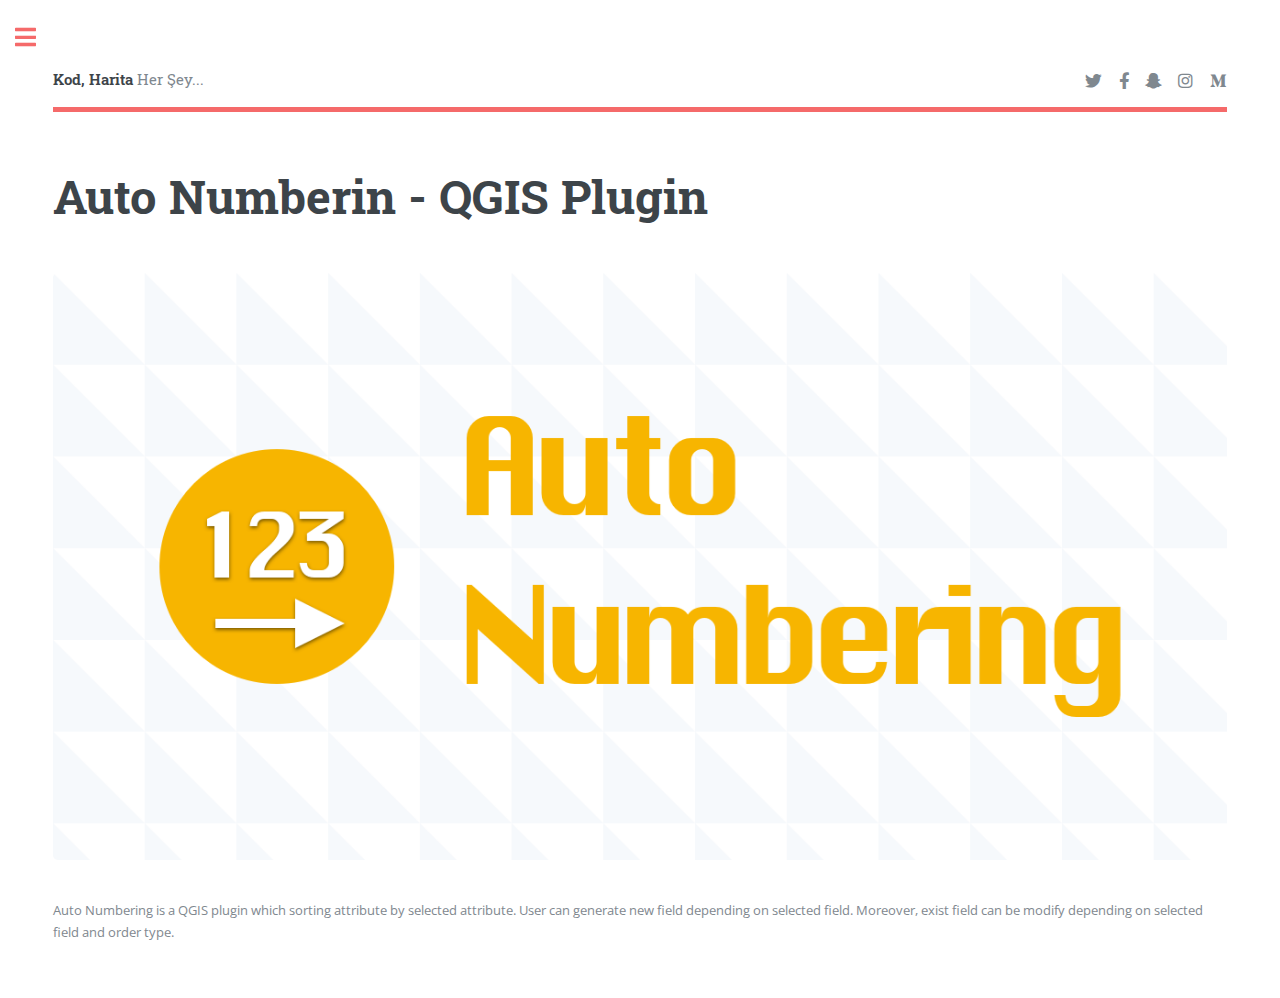
==== commit 928f01a2: "projects' descriptions" ====
--- a/auto-numbering.html
+++ b/auto-numbering.html
@@ -36,7 +36,7 @@
 
 									<span class="image main"><img src="images/githubsocial.png" alt="" /></span>
 
-									<p>QGIS plugin which sorting attribute by selected attribute.</p>
+									<p>Auto Numbering is a QGIS plugin which sorting attribute by selected attribute. User can generate new field depending on selected field. Moreover, exist field can be modify depending on selected field and order type.</p>
 
 								</section>
 
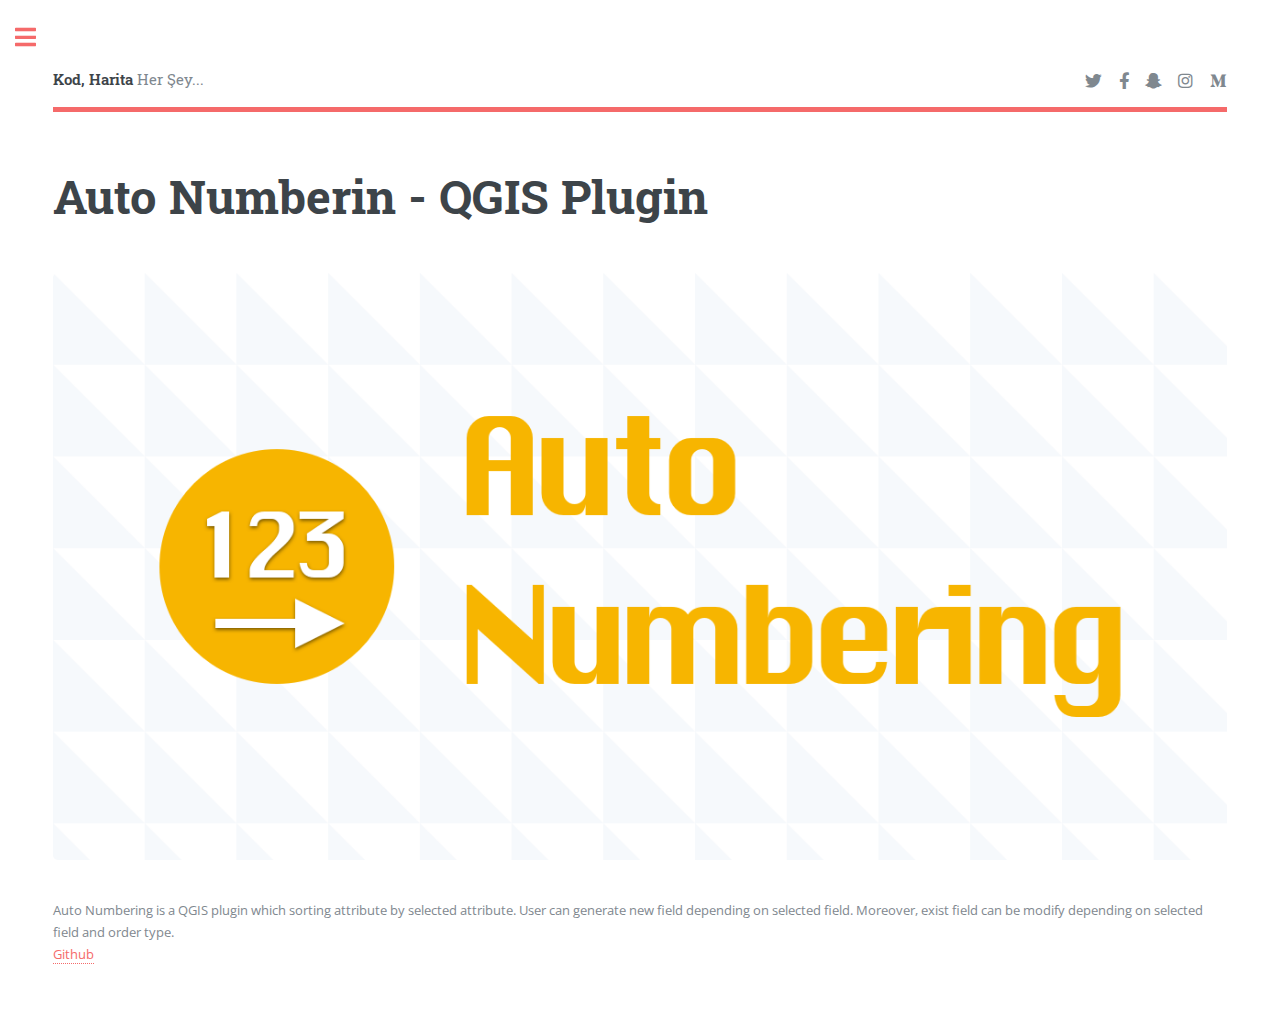
==== commit 96281f73: "redirects" ====
--- a/auto-numbering.html
+++ b/auto-numbering.html
@@ -36,8 +36,10 @@
 
 									<span class="image main"><img src="images/githubsocial.png" alt="" /></span>
 
-									<p>Auto Numbering is a QGIS plugin which sorting attribute by selected attribute. User can generate new field depending on selected field. Moreover, exist field can be modify depending on selected field and order type.</p>
-
+									<p>
+										Auto Numbering is a QGIS plugin which sorting attribute by selected attribute. User can generate new field depending on selected field. Moreover, exist field can be modify depending on selected field and order type.
+										<br><a href="github.com/berkayoruc/autonumbering">Github</a>
+									</p>
 								</section>
 
 						</div>
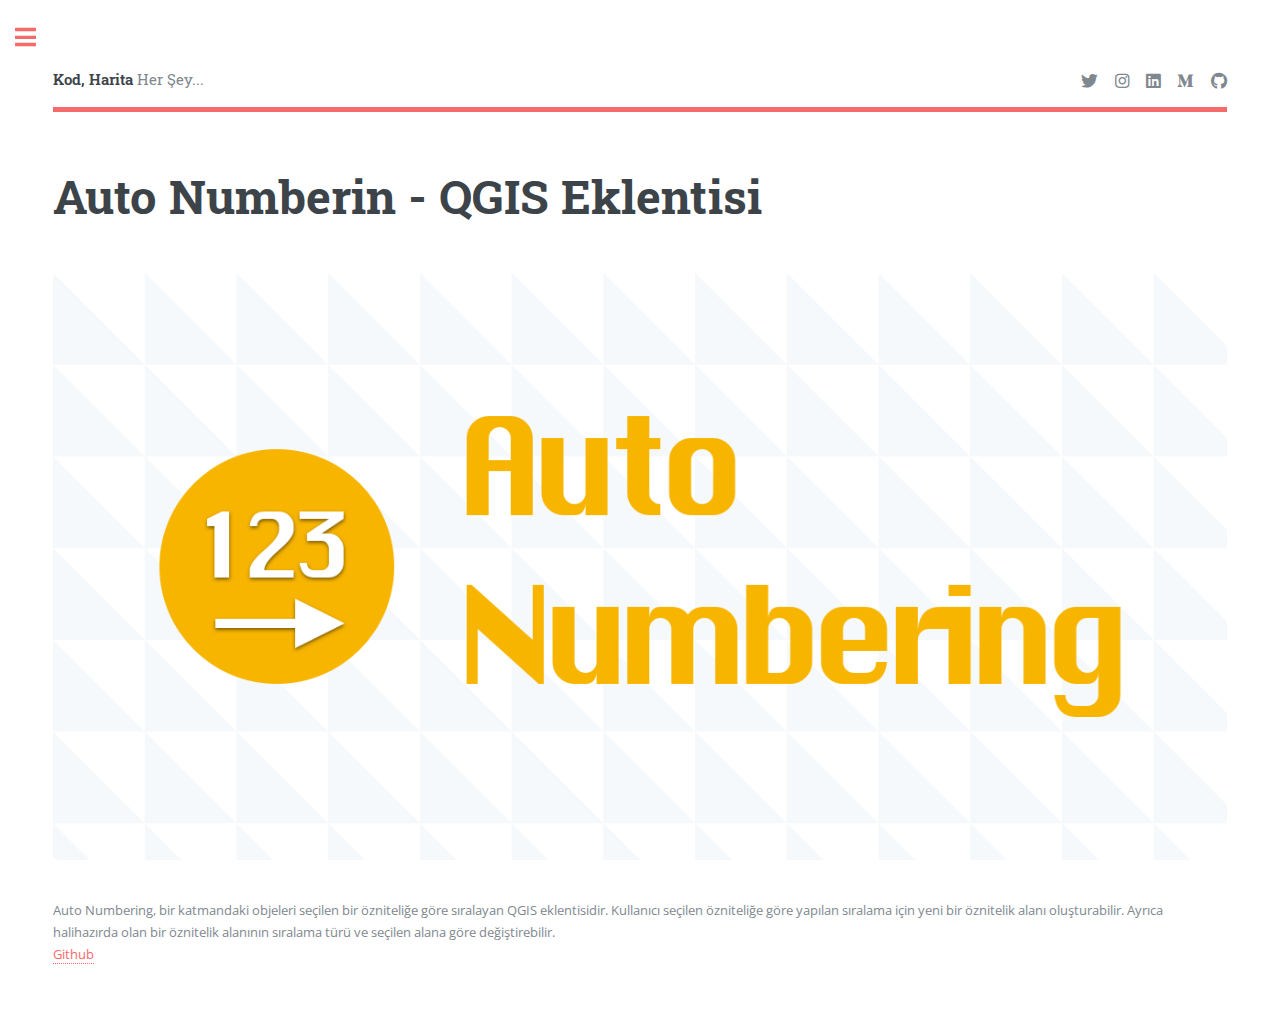
==== commit 90a1d1ed: "add juice" ====
--- a/auto-numbering.html
+++ b/auto-numbering.html
@@ -20,25 +20,25 @@
 								<header id="header">
 									<a class="logo"><strong>Kod, Harita</strong> Her Şey...</a>
 									<ul class="icons">
-										<li><a href="#" class="icon brands fa-twitter"><span class="label">Twitter</span></a></li>
-										<li><a href="#" class="icon brands fa-facebook-f"><span class="label">Facebook</span></a></li>
-										<li><a href="#" class="icon brands fa-snapchat-ghost"><span class="label">Snapchat</span></a></li>
-										<li><a href="#" class="icon brands fa-instagram"><span class="label">Instagram</span></a></li>
-										<li><a href="#" class="icon brands fa-medium-m"><span class="label">Medium</span></a></li>
+										<li><a href="https://www.twitter.com/hexaapps" class="icon brands fa-twitter"><span class="label">Twitter</span></a></li>
+										<li><a href="https://www.instagram.com/hexaapps" class="icon brands fa-instagram"><span class="label">Instagram</span></a></li>
+										<li><a href="https://www.linkedin.com/in/berkayoruc" class="icon brands fa-linkedin"><span class="label">Linkedin</span></a></li>
+										<li><a href="https://www.medium.com/@berkayoruc" class="icon brands fa-medium-m"><span class="label">Medium</span></a></li>
+										<li><a href="https://www.github.com/berkayoruc" class="icon brands fa-github"><span class="label">Github</span></a></li>
 									</ul>
 								</header>
 
 							<!-- Content -->
 								<section>
 									<header class="main">
-										<h1>Auto Numberin - QGIS Plugin</h1>
+										<h1>Auto Numberin - QGIS Eklentisi</h1>
 									</header>
 
 									<span class="image main"><img src="images/githubsocial.png" alt="" /></span>
 
 									<p>
-										Auto Numbering is a QGIS plugin which sorting attribute by selected attribute. User can generate new field depending on selected field. Moreover, exist field can be modify depending on selected field and order type.
-										<br><a href="github.com/berkayoruc/autonumbering">Github</a>
+										Auto Numbering, bir katmandaki objeleri seçilen bir özniteliğe göre sıralayan QGIS eklentisidir. Kullanıcı seçilen özniteliğe göre yapılan sıralama için yeni bir öznitelik alanı oluşturabilir. Ayrıca halihazırda olan bir öznitelik alanının sıralama türü ve seçilen alana göre değiştirebilir.
+										<br><a href="https://www.github.com/berkayoruc/autonumbering">Github</a>
 									</p>
 								</section>
 
@@ -71,6 +71,7 @@
 											<ul>
 												<li><a href="geocoding.html">Mapbox Geocoding</a></li>
 												<li><a href="auto-numbering.html">Auto Numbering</a></li>
+												<li><a href="juice-trainings.html">Juice Trainings</a></li>
 											</ul>
 										</li>
 									</ul>
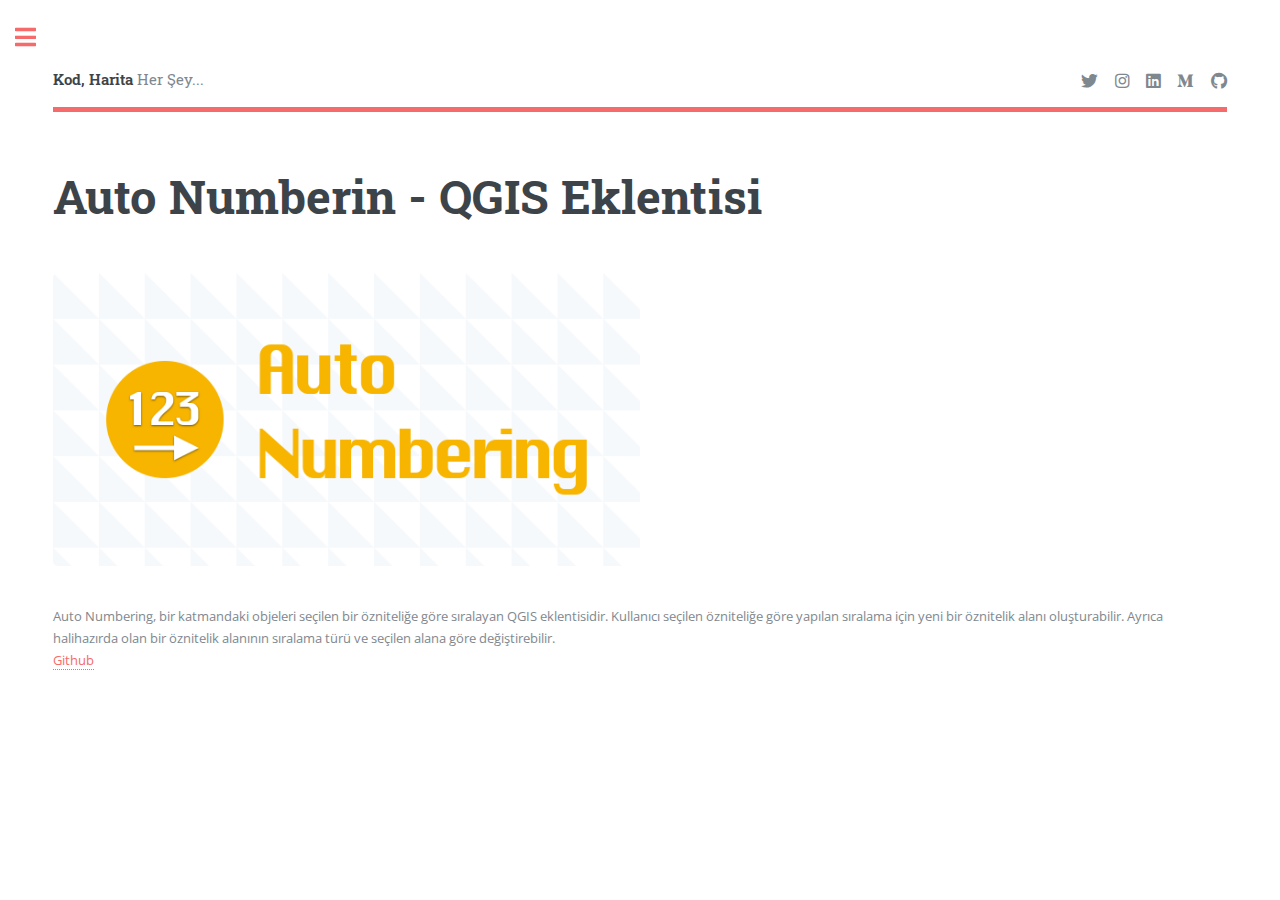
==== commit 814314d2: "img width" ====
--- a/assets/css/main.css
+++ b/assets/css/main.css
@@ -1,9 +1,9 @@
 @import url(fontawesome-all.min.css);
 @import url("https://fonts.googleapis.com/css?family=Open+Sans:400,600,400italic,600italic|Roboto+Slab:400,700");
-/*
-	Editorial by HTML5 UP
-	html5up.net | @ajlkn
-	Free for personal and commercial use under the CCA 3.0 license (html5up.net/license)
+/*
+	Editorial by HTML5 UP
+	html5up.net | @ajlkn
+	Free for personal and commercial use under the CCA 3.0 license (html5up.net/license)
 */
 html, body, div, span, applet, object,
 iframe, h1, h2, h3, h4, h5, h6, p, blockquote,
@@ -1242,7 +1242,7 @@
     margin: 0 0 3em 0;
     width: 100%; }
     .image.main img {
-      width: 100%; }
+      width: 50%; }
 
 a.image {
   overflow: hidden; }
